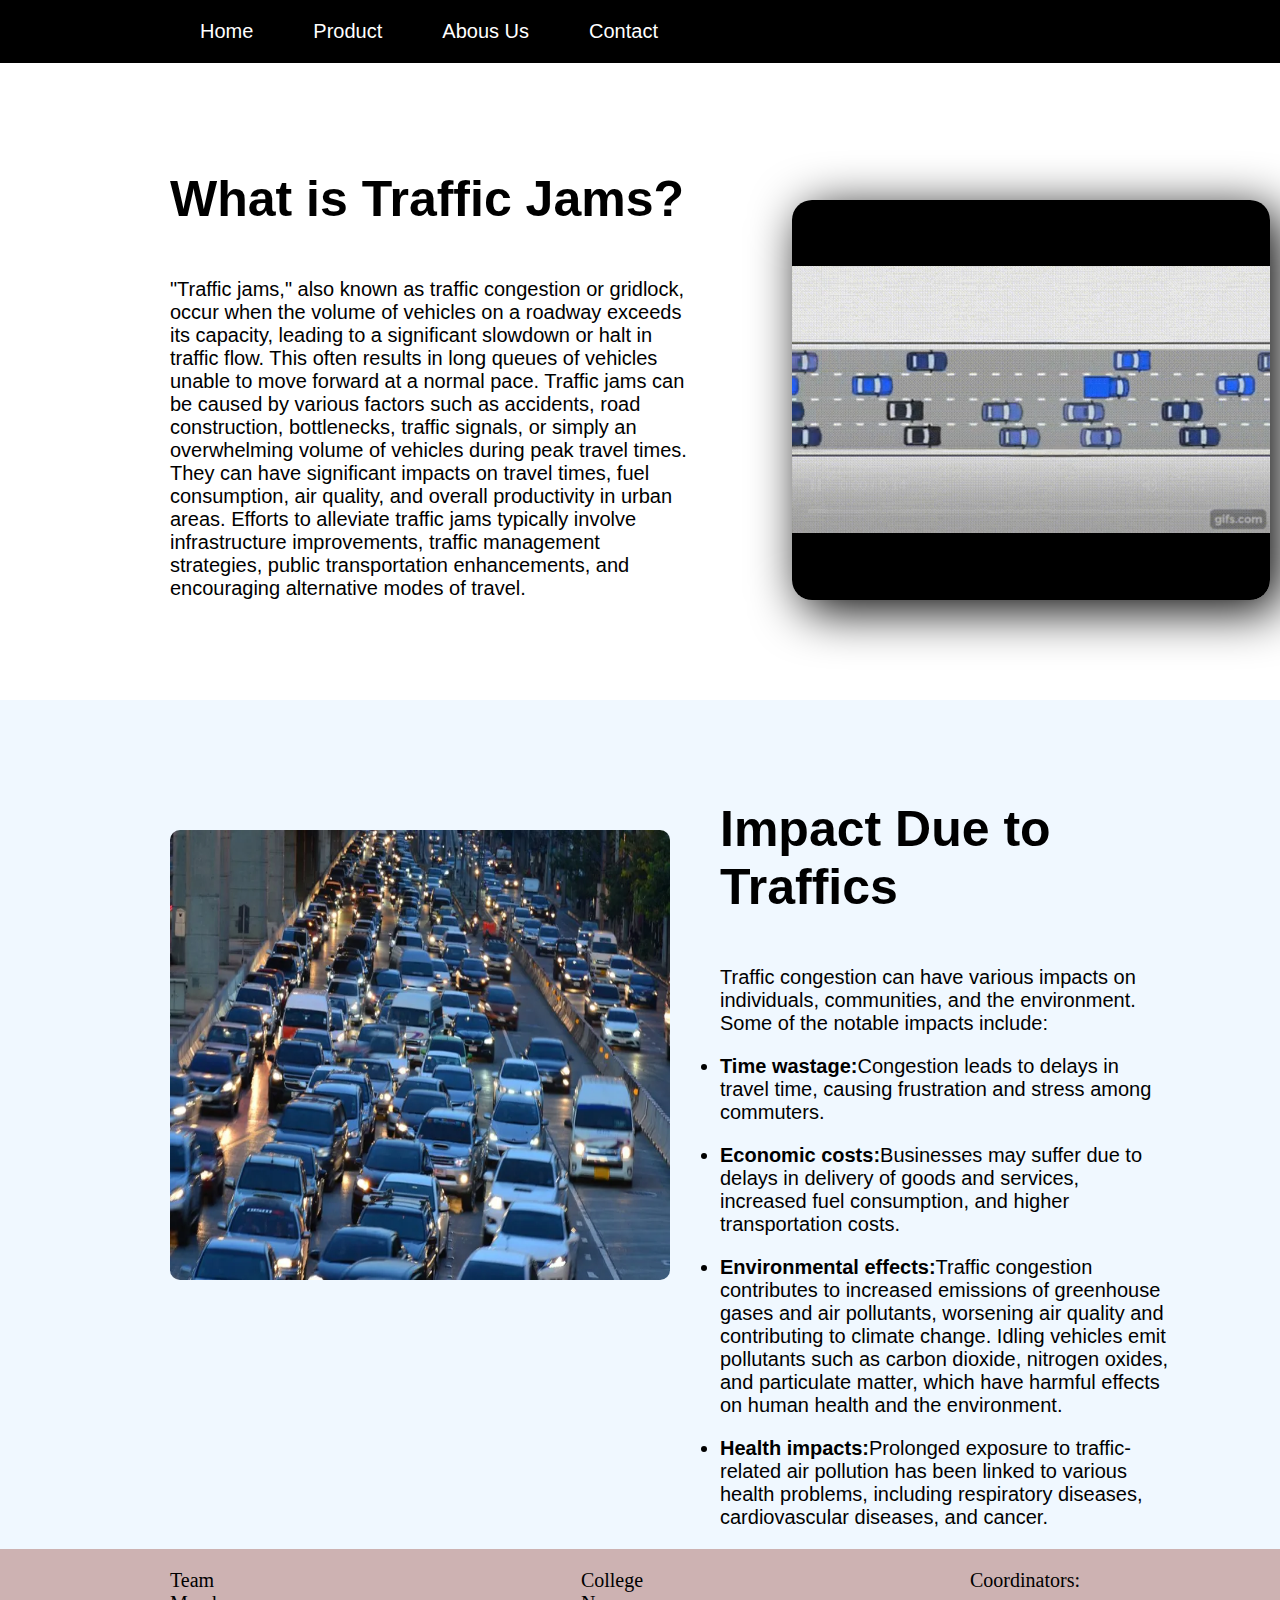
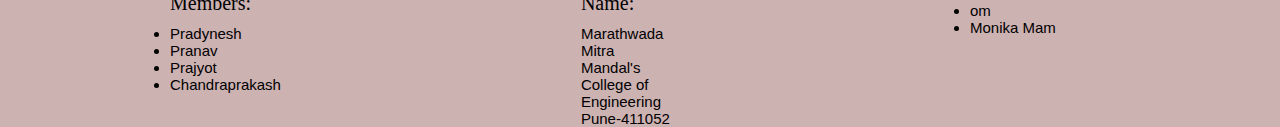
==== index.html @ dd9b0f54 "Add files via upload" ====
<!DOCTYPE html>
<html lang="en">
<head>
    <meta charset="UTF-8">
    <meta name="viewport" content="width=device-width, initial-scale=1.0">
    <title>RoadWise: NextGen Traffic Control</title>
    <link rel="icon" href="./Traffic icon.webp">
    <link rel="stylesheet" href="./style.css">
</head>
<body>
    <div class="nav">
        <ul>
            <li><a href="./index.html">Home</a></li>
            <li><a href="./Product.html">Product</a></li>
            <li><a href="./About.html">Abous Us</a></li>
            <li><a href="#">Contact</a></li>
        </ul>
    </div>
    
    <div class="main">
        <div class="main-1">
            <div class="content-1">
                <h2>What is Traffic Jams?</h2>
                <p>"Traffic jams," also known as traffic congestion or gridlock, occur when the volume of vehicles on a roadway exceeds its capacity, leading to a significant slowdown or halt in traffic flow. This often results in long queues of vehicles unable to move forward at a normal pace. Traffic jams can be caused by various factors such as accidents, road construction, bottlenecks, traffic signals, or simply an overwhelming volume of vehicles during peak travel times. They can have significant impacts on travel times, fuel consumption, air quality, and overall productivity in urban areas. Efforts to alleviate traffic jams typically involve infrastructure improvements, traffic management strategies, public transportation enhancements, and encouraging alternative modes of travel.</p>
            </div>
                <iframe src="./How Traffic Jams Are Formed.mp4" frameborder="0" width="550px"></iframe>
        </div>
        <div class="main-2">
            <img src="./Traffic-Jams-2-e1551967960732.webp" id="image-traffic">
            <div class="content-2">
                <h2>Impact Due to Traffics</h2>
                <p>Traffic congestion can have various impacts on individuals, communities, and the environment. Some of the notable impacts include:</p>
                <ul>
                    <li><b>Time wastage:</b>Congestion leads to delays in travel time, causing frustration and stress among commuters.</li>
                    <li><b>Economic costs:</b>Businesses may suffer due to delays in delivery of goods and services, increased fuel consumption, and higher transportation costs.</li>
                    <li><b>Environmental effects:</b>Traffic congestion contributes to increased emissions of greenhouse gases and air pollutants, worsening air quality and contributing to climate change. Idling vehicles emit pollutants such as carbon dioxide, nitrogen oxides, and particulate matter, which have harmful effects on human health and the environment.</li>
                    <li><b>Health impacts:</b>Prolonged exposure to traffic-related air pollution has been linked to various health problems, including respiratory diseases, cardiovascular diseases, and cancer.</li>
                    
                </ul>
            </div>
        </div>
    </div>
    <footer>
        <div>
            <span class="footer-head">Team Members:</span>
            <br>
            <ul>
                <li>Pradynesh</li>
                <li>Pranav</li>
                <li>Prajyot</li>
                <li>Chandraprakash</li>
            </ul>
        </div>
        <div>
            <span class="footer-head">College Name:</span>
            <br>
            <p><a href="https://www.mmcoe.edu.in/">Marathwada Mitra Mandal's College of Engineering Pune-411052</a></p>
        </div>
        <div>
            <span class="footer-head">Coordinators:</span>
            <ul>
                <li>om</li>
                <li>Monika Mam</li>
            </ul>
        </div>
    </footer>
</body>
</html>
---- style.css ----
*{
    padding: 0px;
    margin: 0px;
}

.nav{
    width: 100%;
    padding-top: 20px;
    padding-left: 170px;
    padding-right: 200px;
    padding-bottom: 20px;
    font-family: "Anta", sans-serif;
    font-size: 20px; 
    background-color: black;
    position: fixed;
}

.nav ul{
    display: flex;
    gap: 0px;
}

.nav li{
    list-style: none;
}

.nav a{
    color: white;
    text-decoration: none;
    padding: 20px 30px;
}

.nav a:hover{
    background-color: #04AA6D;
}

.Navigation{
    display: flex;
    justify-content: space-between;
}

.nav-1, .nav-2{
    display: flex;
    gap: 30px;
}
hr{
    position: fixed;
    top: 10px;
    height: 105px;
    background-color: green;
}

.links{
    color: black;
    text-decoration: none;
    padding: 10px 30px;
    background-color: rgb(76, 179, 76);
    border: 2px solid green;
    border-radius: 5px;
    color: white;
    box-shadow: 5px 5px 5px;
}

#Product-1, #home-2{
    background-color: white;
    color: black;
}
#Contact, #about-1{
    background-color: white;
    color: black;
}
#Product-1, #home{
    box-shadow: 5px 5px 5px;
}

#Product-1:hover, #Contact:hover, #home:hover, #home-2:hover, #Product-2:hover, #about-1:hover, #about-3:hover{
    background-color: aliceblue;
    border: 2px solid rgb(76, 179, 76);
    color: black;
}

.main-1, .main-2{
    padding-top: 150px;
    padding-left: 170px;
    padding-right: 10px;
} 
.main-1{
    display: flex;
    gap: 100px;
}
.content-1{
    width: 600px;
}

h2{
    font-family: 'poppins', sans-serif;
    font-size: 50px;
    font-weight: 00;
    padding-top: 20px;
    padding-bottom: 50px;

}

p, ul li{
    font-size: 20px;
    font-weight: 400;
    font-family: 'poppins', sans-serif;
}

iframe{
    border-radius: 20px;
    margin-top: 50px;
    box-shadow: 10px 10px 50px;
}

.main-2{
    clear: both;
    margin-top: 100px;
    padding-top: 80px;
    display: flex;
    gap: 50px;
    background-color: aliceblue;
}
.content-2{
    margin-right: 100px;
}
#image-traffic{
    height:450px;
    width: 500px;
    border-radius: 10px;
    margin-top: 50px;
}

.content-2 ul{
    margin-top: 20px;
}

.content-2 ul li{
    margin-bottom: 20px;
}



footer{
    color: black;
    background-color: rgb(205, 178, 178);
    padding-top: 20px;
    padding-left: 170px;
    padding-right: 200px;
    display: flex;
    gap: 300px;
}

.footer-head{
    font-size: 20px;
}

footer ul, footer p{
    margin-top: 10px;
}

footer li, footer p{
    font-size: 15px;
}

footer a{
    color: black;
    text-decoration: none;
}

footer a:hover{
    color: white;
}
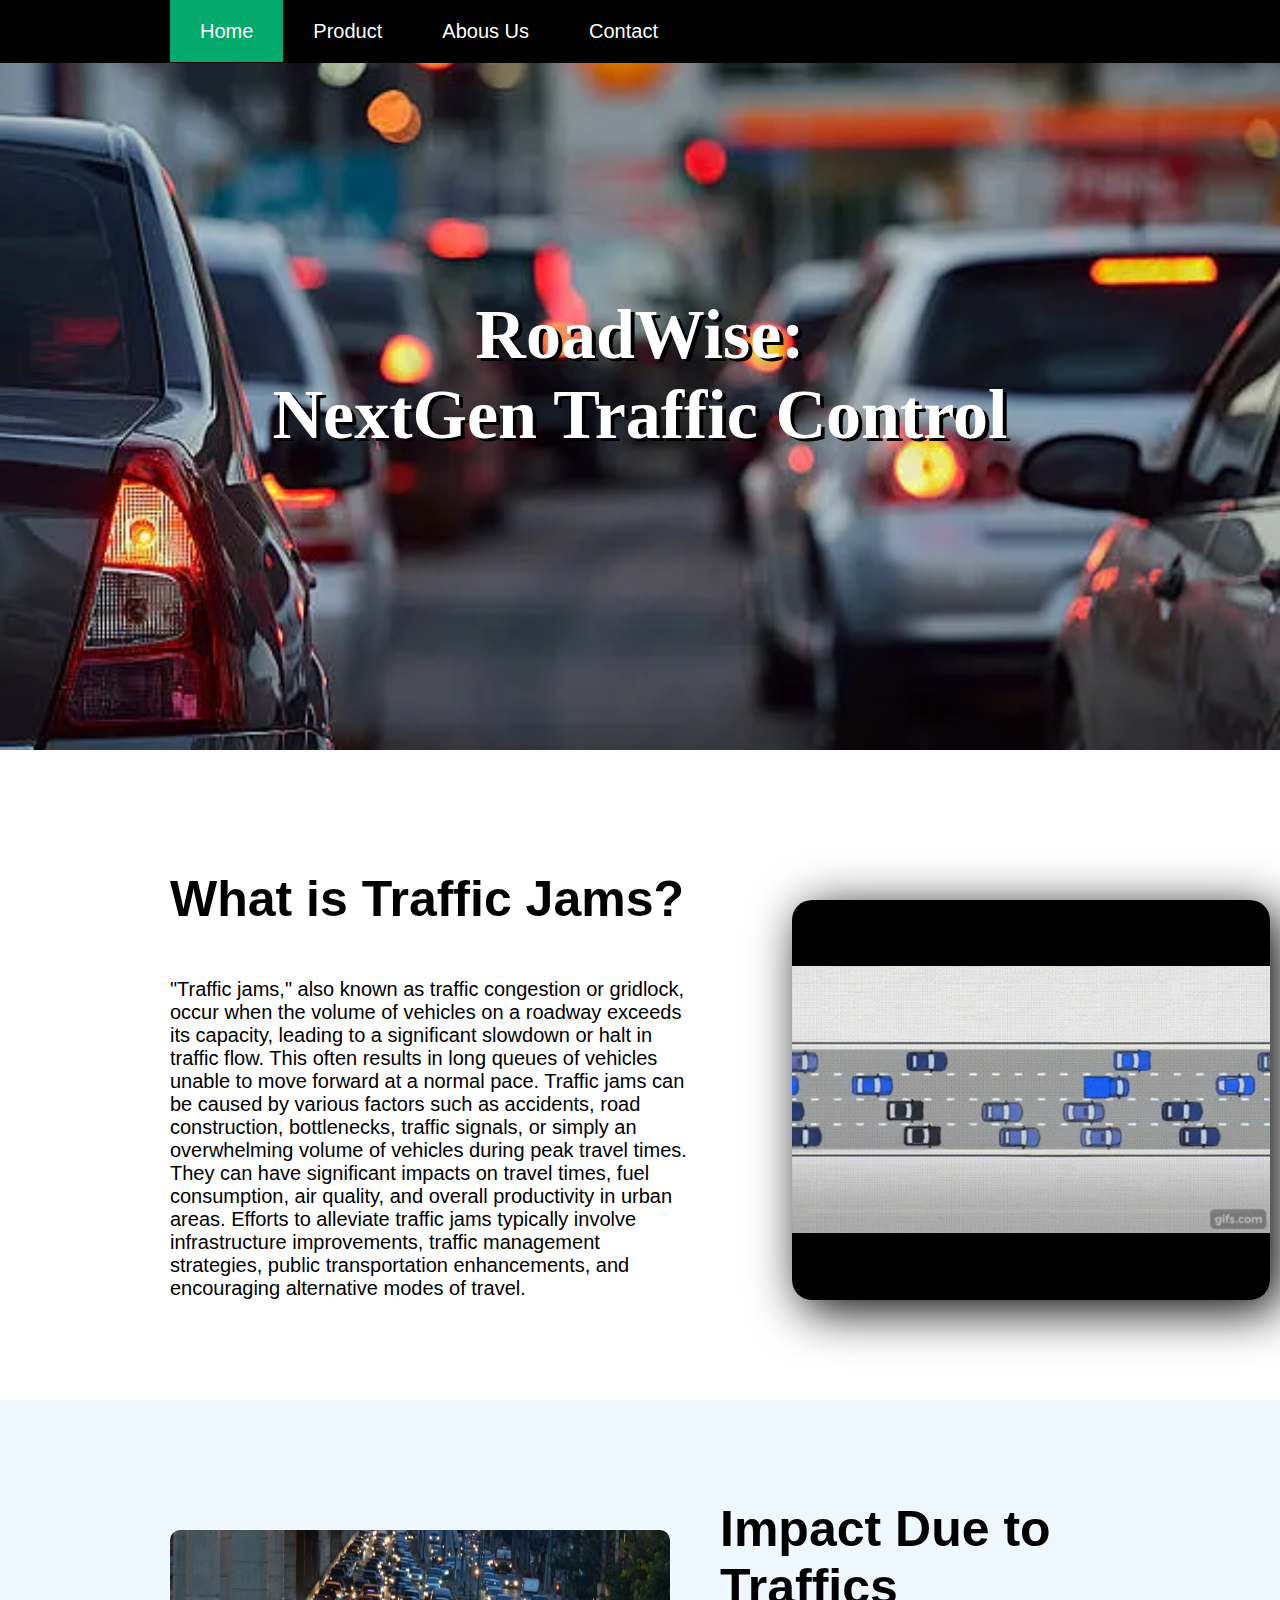
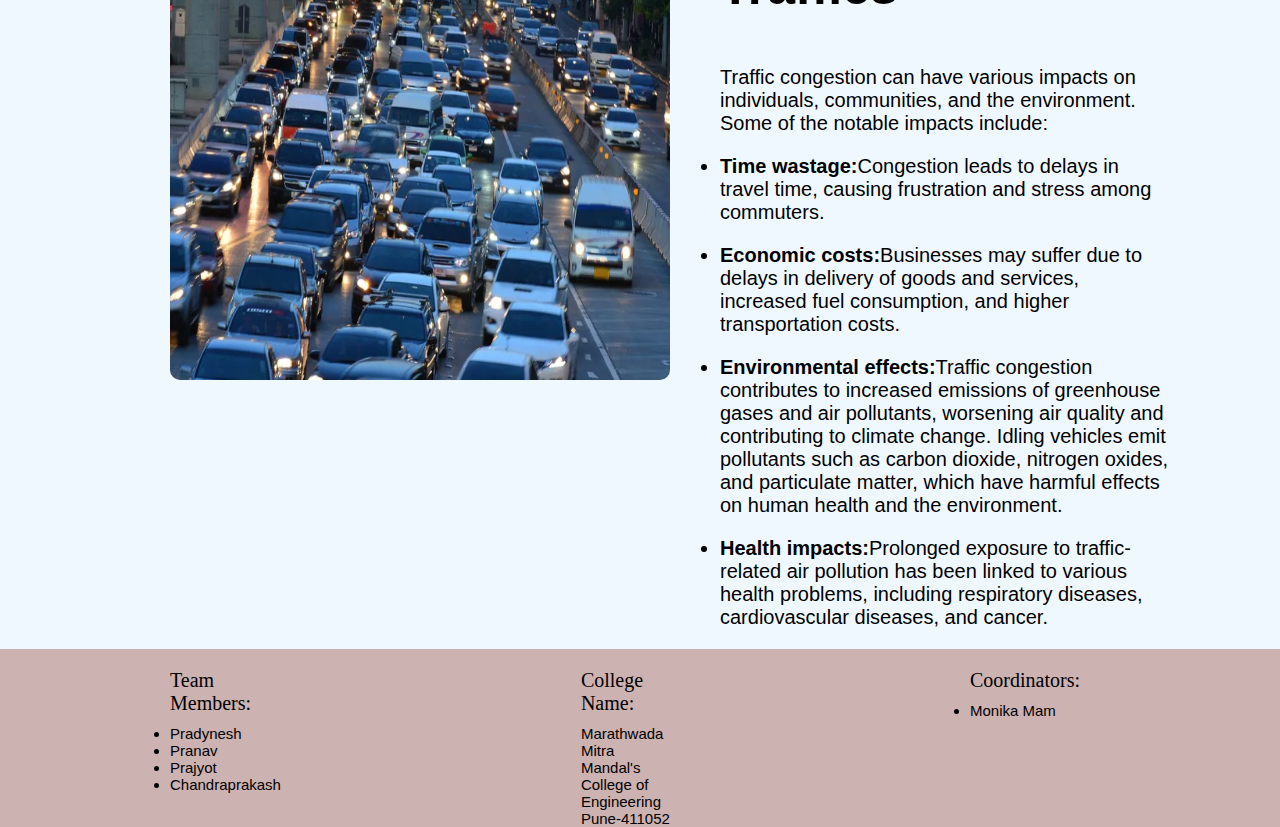
==== commit 08ed0e4d: "Added Background image" ====
--- a/index.html
+++ b/index.html
@@ -10,11 +10,15 @@
 <body>
     <div class="nav">
         <ul>
-            <li><a href="./index.html">Home</a></li>
+            <li><a href="./index.html" class="active">Home</a></li>
             <li><a href="./Product.html">Product</a></li>
             <li><a href="./About.html">Abous Us</a></li>
             <li><a href="#">Contact</a></li>
         </ul>
+    </div>
+
+    <div class="bg">
+        <h1>RoadWise: <br>NextGen Traffic Control</h1>
     </div>
     
     <div class="main">
@@ -59,7 +63,6 @@
         <div>
             <span class="footer-head">Coordinators:</span>
             <ul>
-                <li>om</li>
                 <li>Monika Mam</li>
             </ul>
         </div>
--- a/style.css
+++ b/style.css
@@ -30,57 +30,38 @@
     padding: 20px 30px;
 }
 
+.nav .active{
+    background-color: #04AA6D;
+}
+
 .nav a:hover{
     background-color: #04AA6D;
 }
 
-.Navigation{
+.bg{
+    padding: 0px;
+    margin: 0px;
+    background-image: url(./traffic-lights-different-focus.webp);
+    z-index: -1;
+    background-size: cover;
+    background-repeat: no-repeat;
+    /* width: 100%; */
+    height: 750px;
     display: flex;
-    justify-content: space-between;
+    justify-content: center;
+    align-items: center;
 }
 
-.nav-1, .nav-2{
-    display: flex;
-    gap: 30px;
-}
-hr{
-    position: fixed;
-    top: 10px;
-    height: 105px;
-    background-color: green;
-}
-
-.links{
-    color: black;
-    text-decoration: none;
-    padding: 10px 30px;
-    background-color: rgb(76, 179, 76);
-    border: 2px solid green;
-    border-radius: 5px;
+.bg h1{
+    text-align: center;
+    align-items: center;
     color: white;
-    box-shadow: 5px 5px 5px;
-}
-
-#Product-1, #home-2{
-    background-color: white;
-    color: black;
-}
-#Contact, #about-1{
-    background-color: white;
-    color: black;
-}
-#Product-1, #home{
-    box-shadow: 5px 5px 5px;
-}
-
-#Product-1:hover, #Contact:hover, #home:hover, #home-2:hover, #Product-2:hover, #about-1:hover, #about-3:hover{
-    background-color: aliceblue;
-    border: 2px solid rgb(76, 179, 76);
-    color: black;
+    text-shadow: 4px 3px black;
+    font-size: 70px;
 }
 
 .main-1, .main-2{
-    padding-top: 150px;
+    padding-top: 100px;
     padding-left: 170px;
     padding-right: 10px;
 } 
@@ -139,8 +120,6 @@
     margin-bottom: 20px;
 }
 
-
-
 footer{
     color: black;
     background-color: rgb(205, 178, 178);
